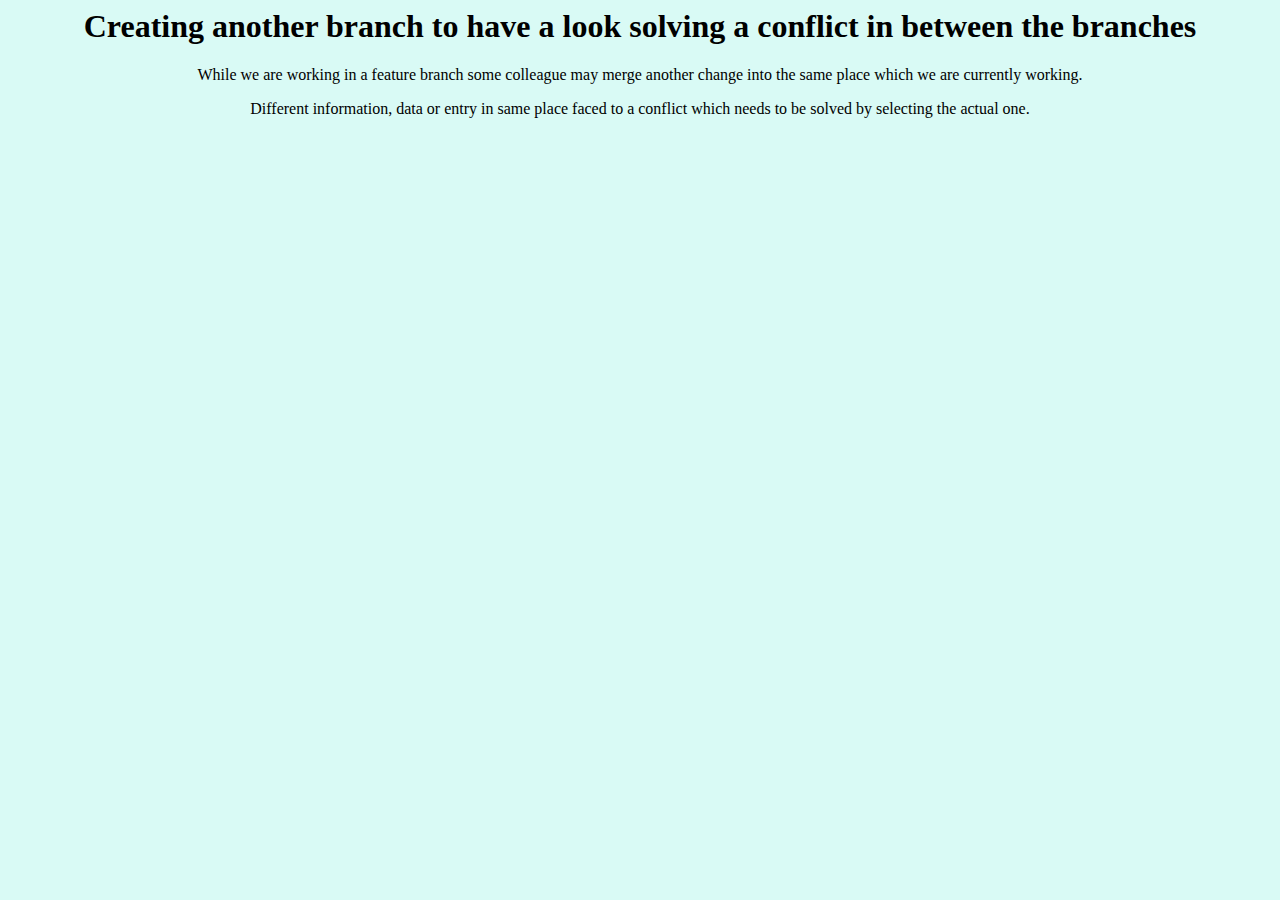
==== configBranch.html @ 357580d9 "conflict branch" ====
<! DOCTYPE html>
<html>
<head>
    <title> config branch</title>
    <link rel="stylesheet" href="markup.css">

</head>
<body>
<h1> Creating another branch to have a look solving a conflict in between the branches</h1>


<p> While we are working in a feature branch some colleague may merge another change into the same place which we are currently working.</p>
<p> Different information, data or entry in same place faced to a conflict which needs to be solved by selecting the actual one.</p>



</body>

</html>
---- markup.css ----
code{
color: black;
        font-weight: bold;
        background-color: lightblue;
        padding: 5px;


}
body{
background-color: rgb(217, 250, 245);
text-align:center;
}

img{
border:4px solid;
padding:4px;
color:rgb(31, 145, 128);

}
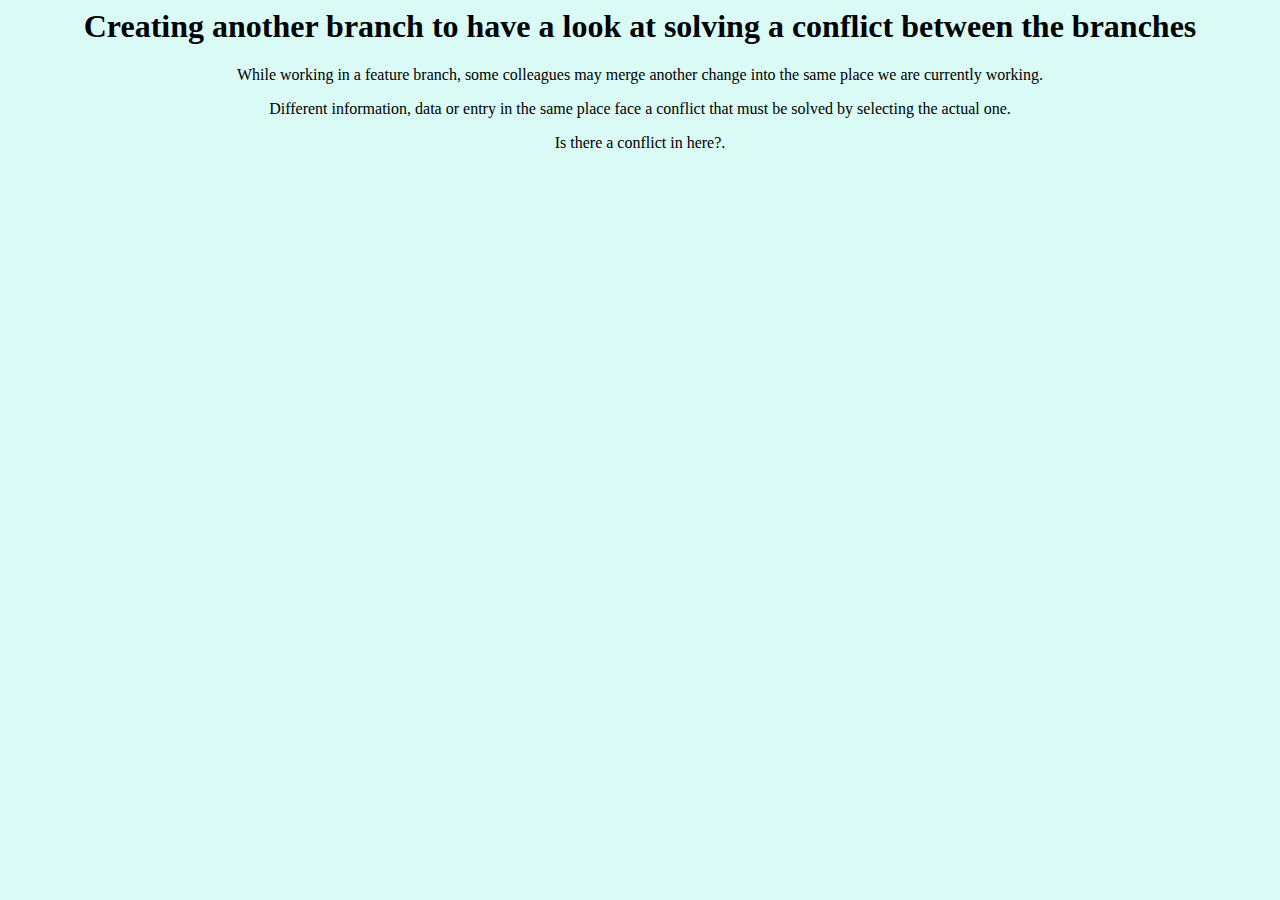
==== commit ae80b683: "Update configBranch.html" ====
--- a/configBranch.html
+++ b/configBranch.html
@@ -6,13 +6,13 @@
 
 </head>
 <body>
-<h1> Creating another branch to have a look solving a conflict in between the branches</h1>
+<h1> Creating another branch to have a look at solving a conflict between the branches</h1>
 
 
-<p> While we are working in a feature branch some colleague may merge another change into the same place which we are currently working.</p>
-<p> Different information, data or entry in same place faced to a conflict which needs to be solved by selecting the actual one.</p>
+<p> While working in a feature branch, some colleagues may merge another change into the same place we are currently working.</p>
+<p> Different information, data or entry in the same place face a conflict that must be solved by selecting the actual one.</p>
 
-
+<p> Is there a conflict in here?.</p>
 
 </body>
 
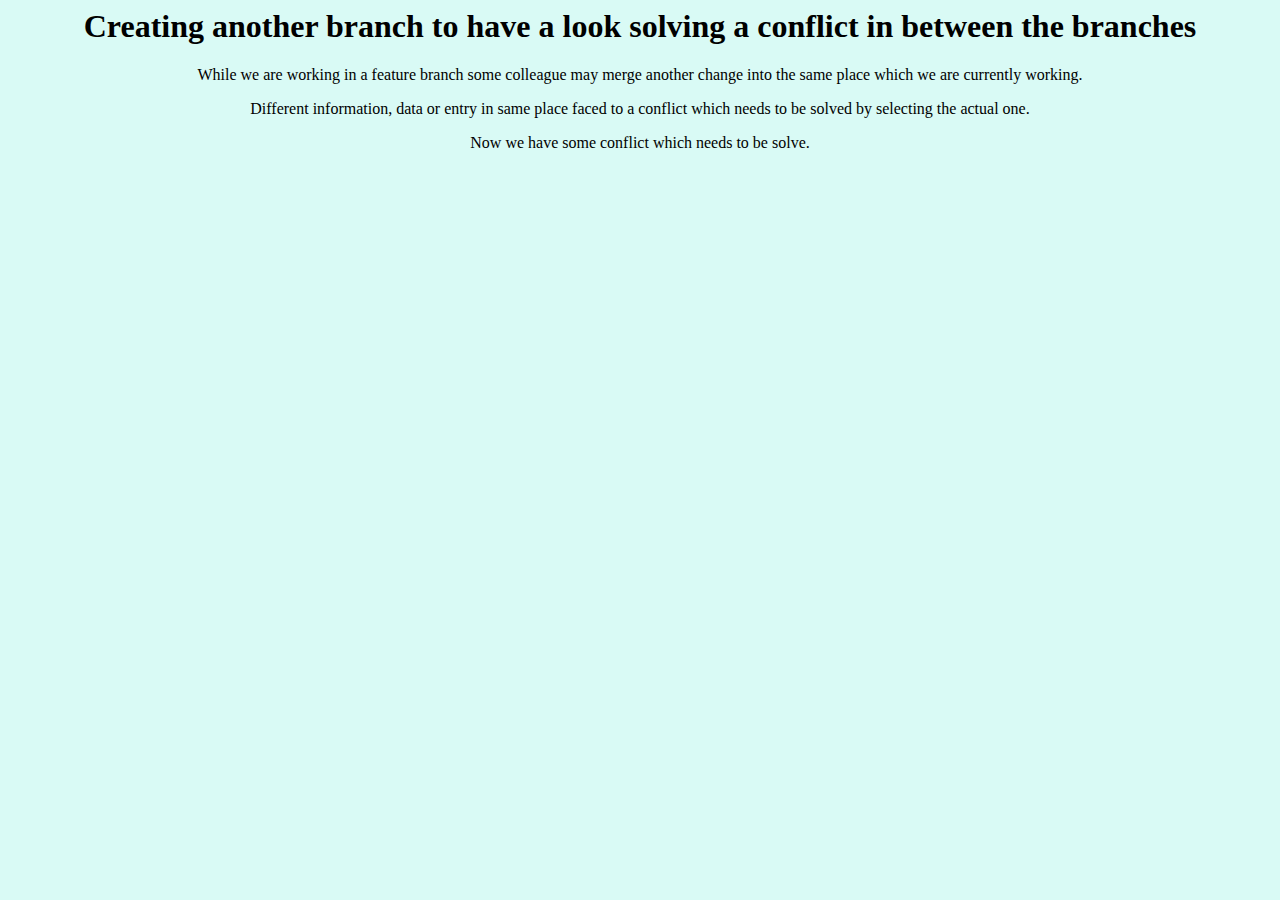
==== commit b9d7cf2e: "conflict" ====
--- a/configBranch.html
+++ b/configBranch.html
@@ -6,13 +6,13 @@
 
 </head>
 <body>
-<h1> Creating another branch to have a look at solving a conflict between the branches</h1>
+<h1> Creating another branch to have a look solving a conflict in between the branches</h1>
 
 
-<p> While working in a feature branch, some colleagues may merge another change into the same place we are currently working.</p>
-<p> Different information, data or entry in the same place face a conflict that must be solved by selecting the actual one.</p>
+<p> While we are working in a feature branch some colleague may merge another change into the same place which we are currently working.</p>
+<p> Different information, data or entry in same place faced to a conflict which needs to be solved by selecting the actual one.</p>
 
-<p> Is there a conflict in here?.</p>
+<p> Now we have some conflict which needs to be solve.</p>
 
 </body>
 
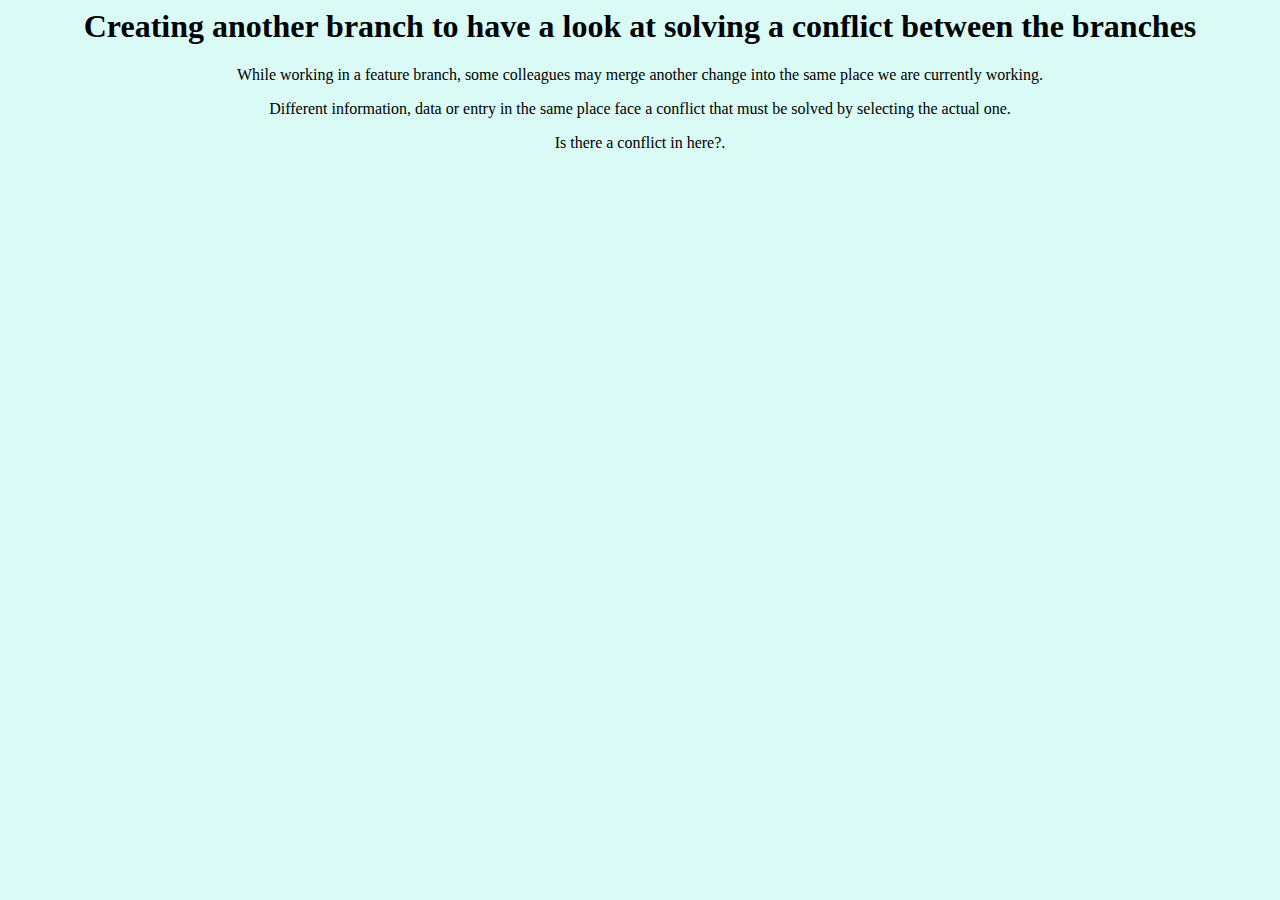
==== commit bcb578a6: "conflict solution" ====
--- a/configBranch.html
+++ b/configBranch.html
@@ -6,13 +6,14 @@
 
 </head>
 <body>
-<h1> Creating another branch to have a look solving a conflict in between the branches</h1>
+<h1> Creating another branch to have a look at solving a conflict between the branches</h1>
 
 
-<p> While we are working in a feature branch some colleague may merge another change into the same place which we are currently working.</p>
-<p> Different information, data or entry in same place faced to a conflict which needs to be solved by selecting the actual one.</p>
 
-<p> Now we have some conflict which needs to be solve.</p>
+<p> While working in a feature branch, some colleagues may merge another change into the same place we are currently working.</p>
+<p> Different information, data or entry in the same place face a conflict that must be solved by selecting the actual one.</p>
+
+<p> Is there a conflict in here?.</p>
 
 </body>
 
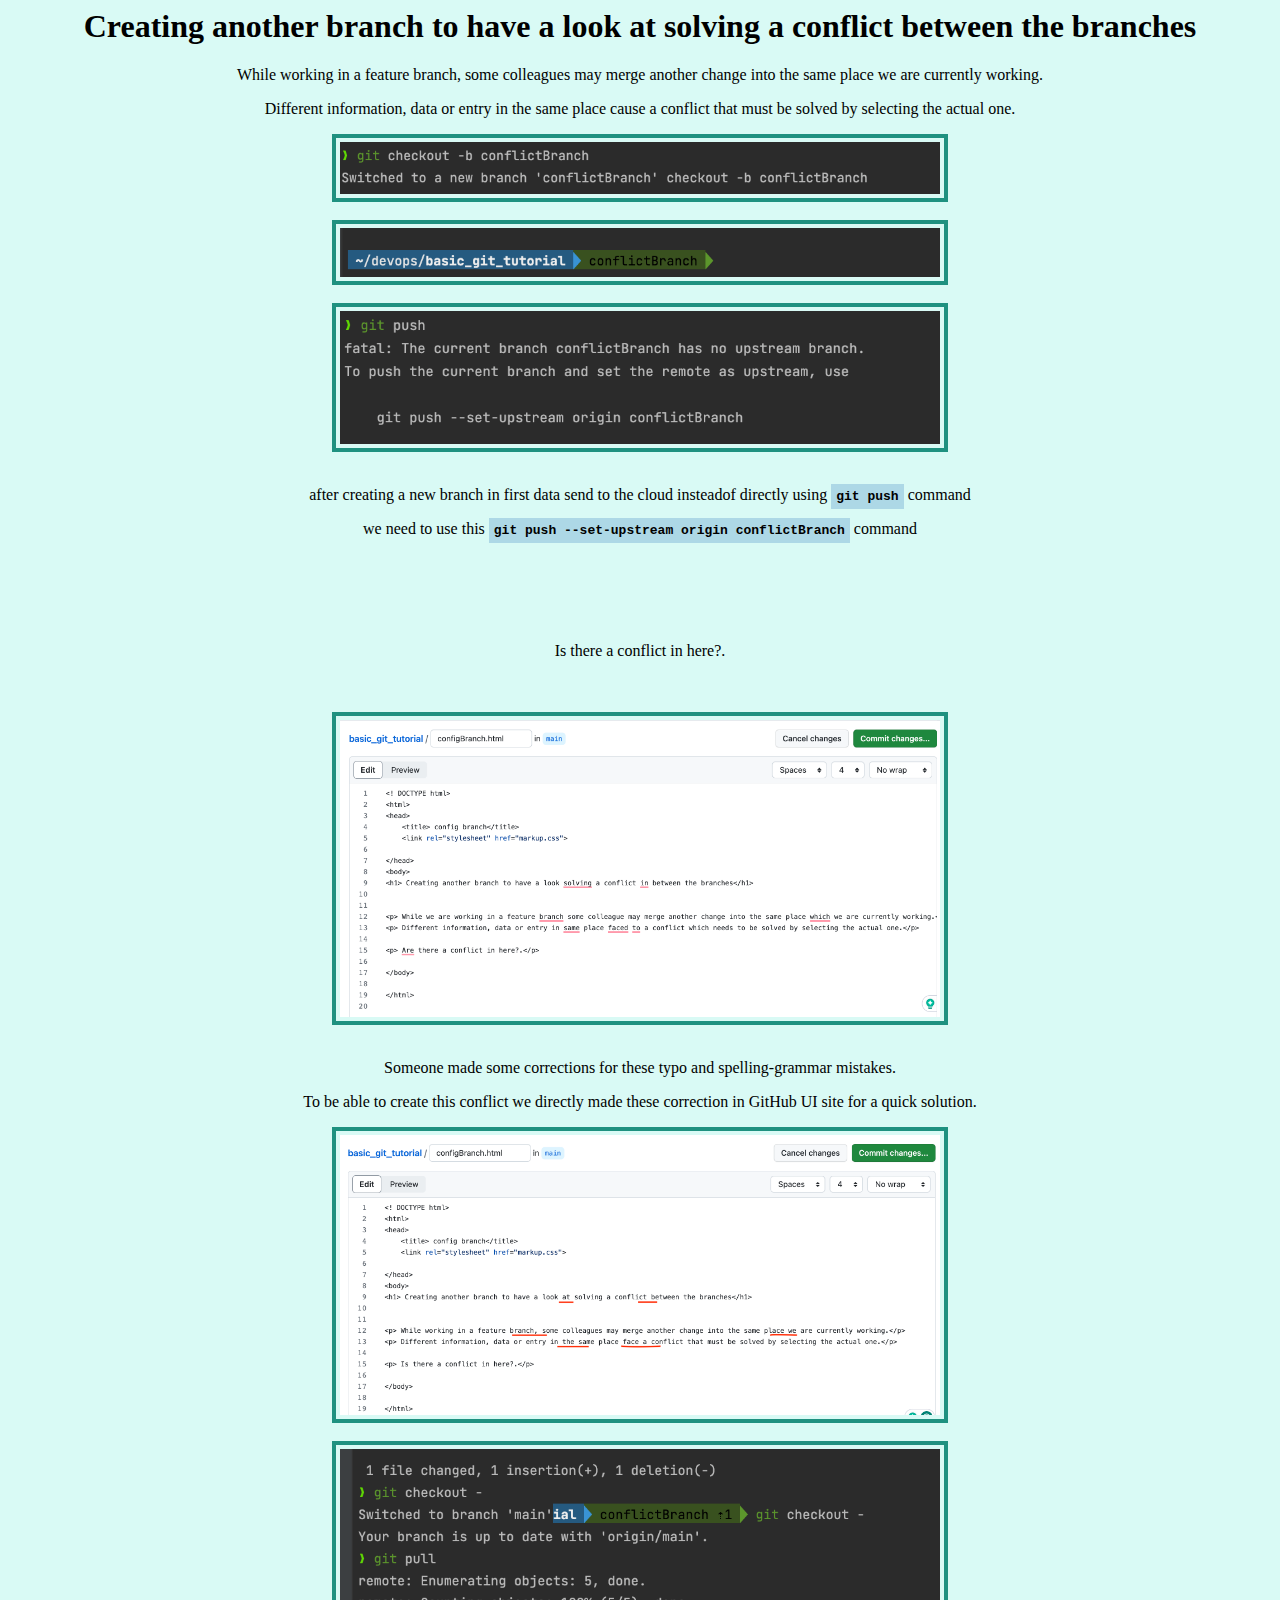
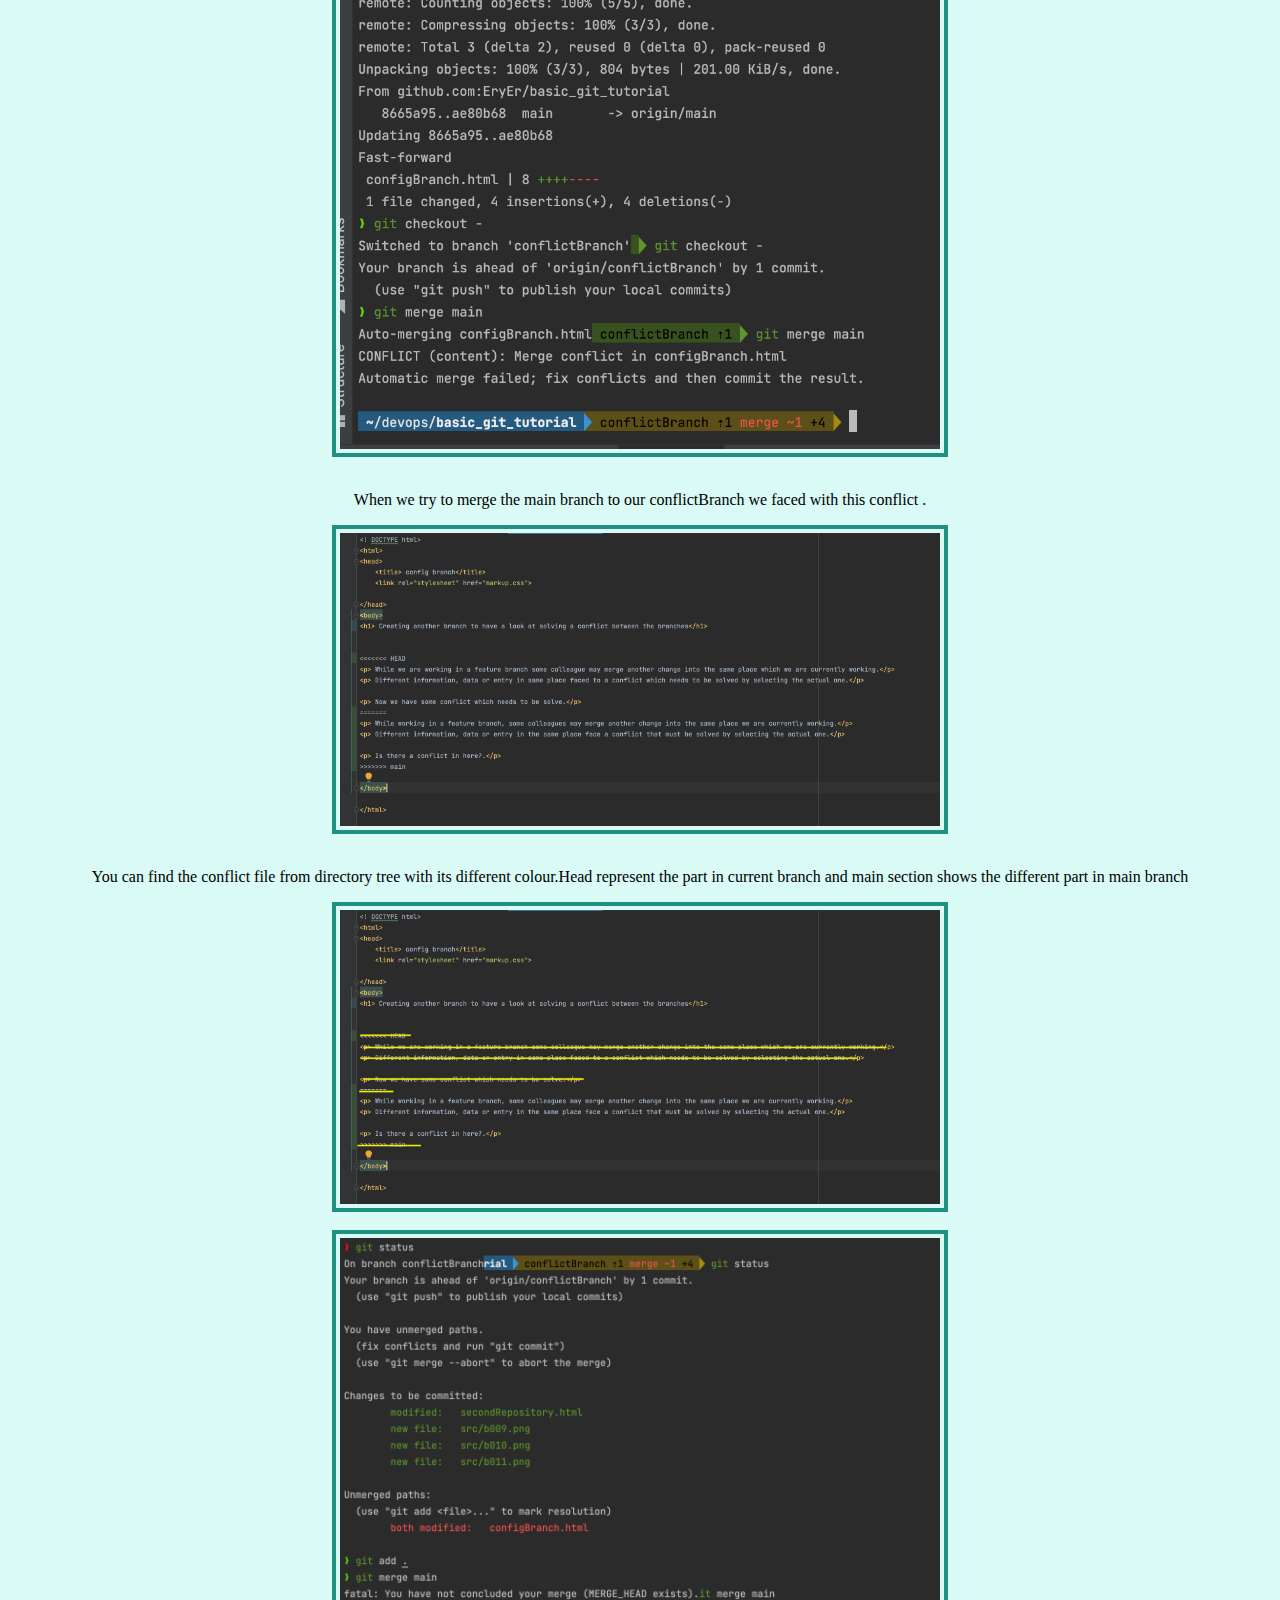
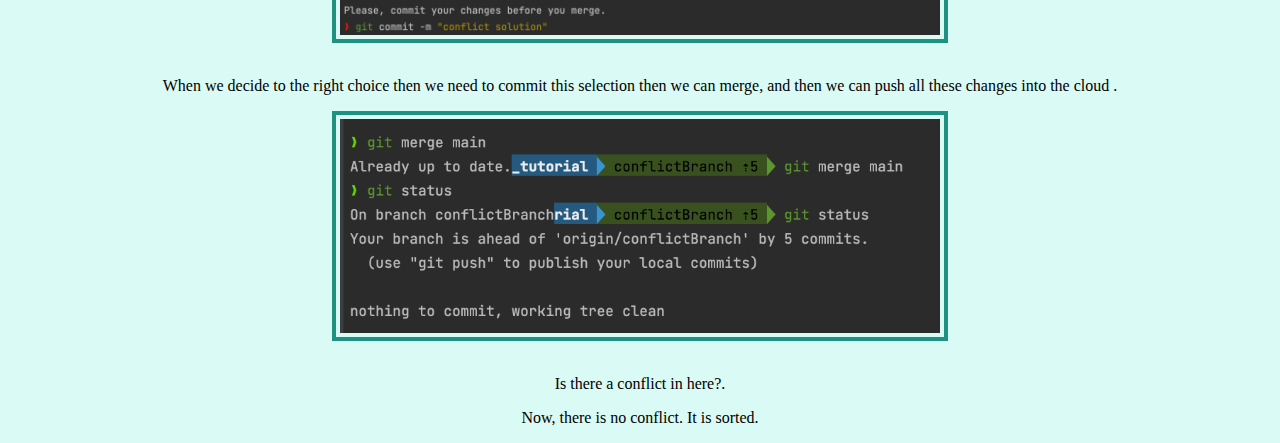
==== commit cdfbb92f: "completion of conflictBranch" ====
--- a/configBranch.html
+++ b/configBranch.html
@@ -11,9 +11,33 @@
 
 
 <p> While working in a feature branch, some colleagues may merge another change into the same place we are currently working.</p>
-<p> Different information, data or entry in the same place face a conflict that must be solved by selecting the actual one.</p>
+<p> Different information, data or entry in the same place cause a conflict that must be solved by selecting the actual one.</p>
+<img src="src/c001.png" alt="Creating a repo via GitHub" width="600"><br><br>
+<img src="src/c002.png" alt="Creating a repo via GitHub" width="600"><br><br>
+<img src="src/c003.png" alt="Creating a repo via GitHub" width="600"><br><br>
+<p> after creating a new branch in first  data send to the cloud insteadof directly using <code>git push</code> command</p>
+<p> we need to use this <code>git push --set-upstream origin conflictBranch</code> command</p>
+<br><br>
+<br><br>
+<p> Is there a conflict in here?.</p>
+
+<br><br>
+<img src="src/c004.png" alt="Creating a repo via GitHub" width="600"><br><br>
+<p> Someone made some corrections for these typo and spelling-grammar mistakes.</p>
+<p> To be able to create this conflict we directly made these correction in GitHub UI site for a quick solution.</p>
+<img src="src/c005.png" alt="Creating a repo via GitHub" width="600"><br><br>
+<img src="src/c006.png" alt="Creating a repo via GitHub" width="600"><br><br>
+<p> When we try to merge the main branch to our conflictBranch we faced with this conflict .</p>
+
+<img src="src/c007.png" alt="Creating a repo via GitHub" width="600"><br><br>
+<p> You can find the conflict file from directory tree with its different colour.Head represent the part in current branch and main section shows the different part in main branch</p>
+<img src="src/c008.png" alt="Creating a repo via GitHub" width="600"><br><br>
+<img src="src/c009.png" alt="Creating a repo via GitHub" width="600"><br><br>
+<p> When we decide to the right choice then we need to commit this selection then we can merge, and then we can push all these changes into the cloud .</p>
+<img src="src/c010.png" alt="Creating a repo via GitHub" width="600"><br><br>
 
 <p> Is there a conflict in here?.</p>
+<p> Now, there is no conflict. It is sorted.</p>
 
 </body>
 
